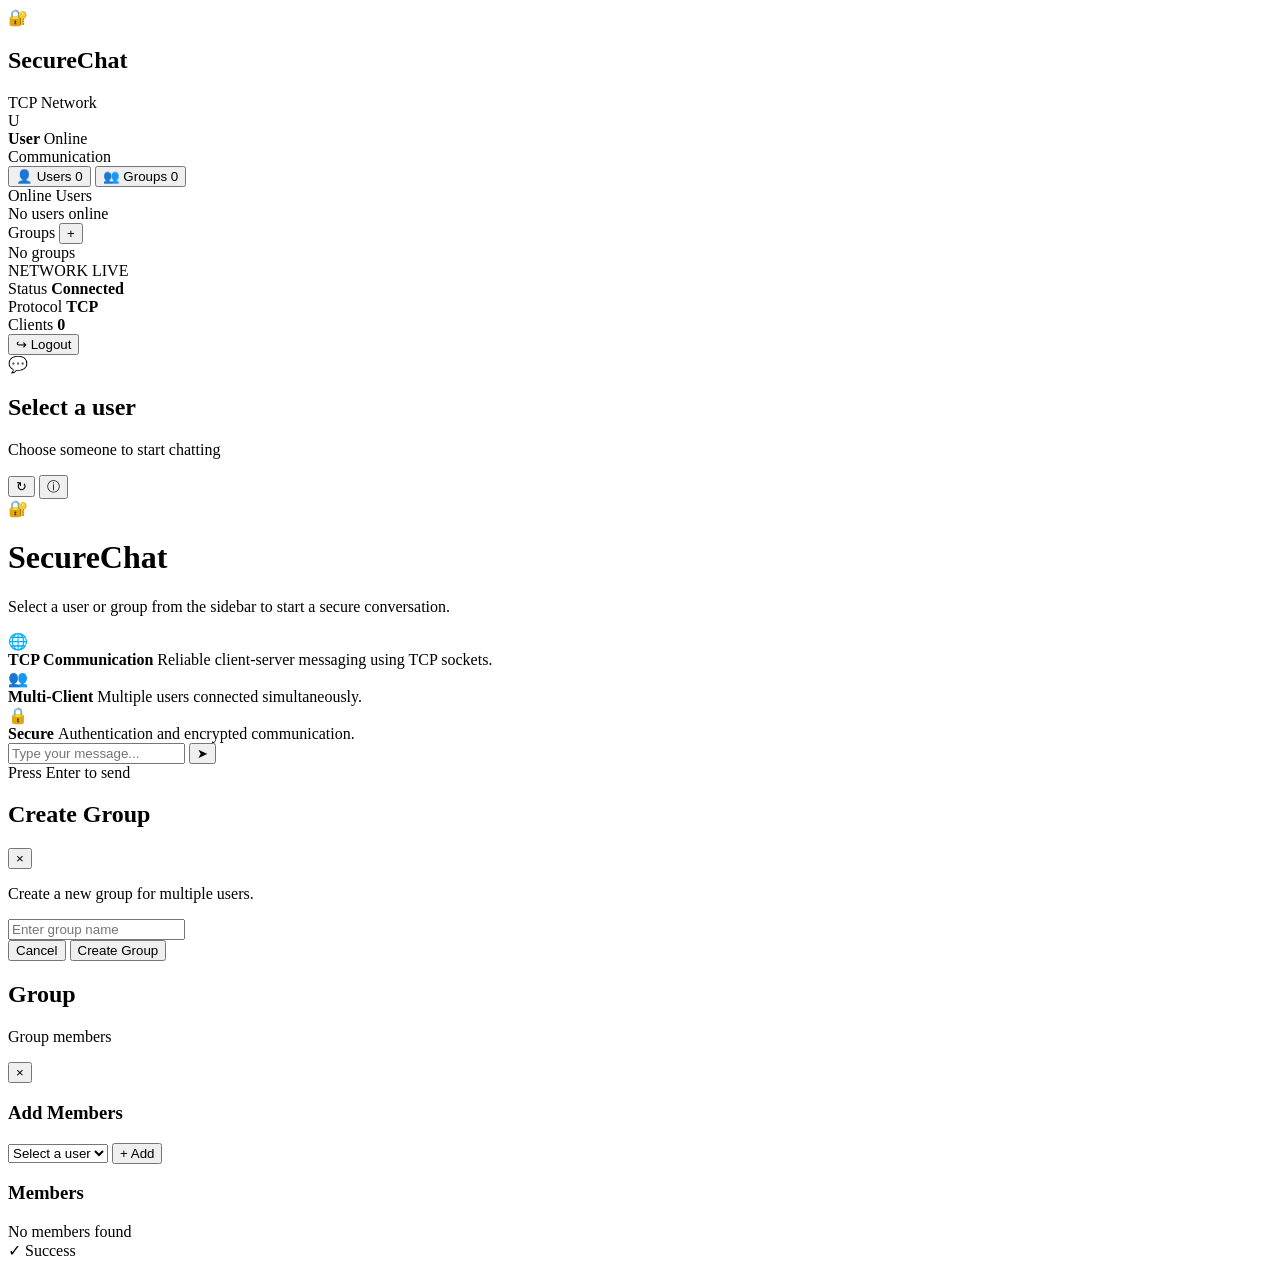
==== web/index.html @ 2694d411 "Updated project" ====
<!DOCTYPE html>
<html lang="en">

<head>
    <meta charset="UTF-8">

    <meta
        name="viewport"
        content="width=device-width, initial-scale=1.0">

    <title>SecureChat</title>

    <link
        rel="stylesheet"
        href="/static/style.css">

    <script src="https://cdn.socket.io/4.7.5/socket.io.min.js"></script>
</head>

<body class="chat-page">

<div class="app">

    <!-- =====================================================
         SIDEBAR
         ===================================================== -->

    <aside class="sidebar">

        <!-- BRAND -->

        <div class="sidebar-brand">

            <div class="brand-icon small">
                🔐
            </div>

            <div>

                <h2>
                    SecureChat
                </h2>

                <span>
                    TCP Network
                </span>

            </div>

        </div>


        <!-- CURRENT USER -->

        <div class="current-user">

            <div
                class="avatar"
                id="myAvatar">
                U
            </div>

            <div class="user-info">

                <strong id="currentUsername">
                    User
                </strong>

                <span class="online-status">

                    <i></i>

                    Online

                </span>

            </div>

        </div>


        <!-- NAVIGATION -->

        <div class="sidebar-section">

            <div class="section-title">
                Communication
            </div>


            <button
                class="sidebar-item active"
                type="button"
                onclick="showUsers()">

                <span>
                    👤
                </span>

                <span>
                    Users
                </span>

                <span
                    id="onlineCount"
                    class="count">
                    0
                </span>

            </button>


            <button
                class="sidebar-item"
                type="button"
                onclick="showGroups()">

                <span>
                    👥
                </span>

                <span>
                    Groups
                </span>

                <span
                    id="groupCount"
                    class="count">
                    0
                </span>

            </button>

        </div>


        <!-- =====================================================
             USERS
             ===================================================== -->

        <div
            id="usersPanel"
            class="sidebar-list">

            <div class="list-heading">
                Online Users
            </div>

            <div id="usersList">

                <div class="empty-list">
                    No users online
                </div>

            </div>

        </div>


        <!-- =====================================================
             GROUPS
             ===================================================== -->

        <div
            id="groupsPanel"
            class="sidebar-list hidden">

            <div class="list-heading">

                <span>
                    Groups
                </span>

                <button
                    class="add-btn"
                    type="button"
                    onclick="openCreateGroup()">

                    +

                </button>

            </div>


            <div id="groupsList">

                <div class="empty-list">
                    No groups
                </div>

            </div>

        </div>


        <!-- =====================================================
             NETWORK
             ===================================================== -->

        <div class="network-card">

            <div class="network-header">

                <span>
                    NETWORK
                </span>

                <span class="network-live">
                    LIVE
                </span>

            </div>


            <div class="network-row">

                <span>
                    Status
                </span>

                <strong id="networkStatus">
                    Connected
                </strong>

            </div>


            <div class="network-row">

                <span>
                    Protocol
                </span>

                <strong>
                    TCP
                </strong>

            </div>


            <div class="network-row">

                <span>
                    Clients
                </span>

                <strong id="networkClients">
                    0
                </strong>

            </div>

        </div>


        <!-- LOGOUT -->

        <button
            class="logout-btn"
            type="button"
            onclick="logout()">

            <span>
                ↪
            </span>

            Logout

        </button>

    </aside>


    <!-- =====================================================
         MAIN CHAT AREA
         ===================================================== -->

    <main class="main">


        <!-- =================================================
             CHAT HEADER
             ================================================= -->

        <header class="chat-header">

            <div
                id="chatHeader"
                class="chat-header-info">

                <div class="chat-avatar">
                    💬
                </div>

                <div>

                    <h2 id="chatTitle">
                        Select a user
                    </h2>

                    <p id="chatSubtitle">
                        Choose someone to start chatting
                    </p>

                </div>

            </div>


            <div class="header-actions">

                <!-- REFRESH -->

                <button
                    class="icon-btn"
                    type="button"
                    title="Refresh"
                    onclick="refreshData()">

                    ↻

                </button>


                <!-- GROUP INFO -->

                <button
                    id="groupInfoBtn"
                    class="icon-btn hidden"
                    type="button"
                    title="Group information"
                    onclick="openGroupInfo()">

                    ⓘ

                </button>

            </div>

        </header>


        <!-- =================================================
             WELCOME SCREEN
             ================================================= -->

        <div
            id="welcomeScreen"
            class="welcome-screen">

            <div class="welcome-icon">
                🔐
            </div>


            <h1>
                SecureChat
            </h1>


            <p>
                Select a user or group from the sidebar
                to start a secure conversation.
            </p>


            <div class="feature-cards">


                <!-- TCP -->

                <div class="feature-card">

                    <div>
                        🌐
                    </div>

                    <strong>
                        TCP Communication
                    </strong>

                    <span>
                        Reliable client-server messaging
                        using TCP sockets.
                    </span>

                </div>


                <!-- MULTI CLIENT -->

                <div class="feature-card">

                    <div>
                        👥
                    </div>

                    <strong>
                        Multi-Client
                    </strong>

                    <span>
                        Multiple users connected
                        simultaneously.
                    </span>

                </div>


                <!-- SECURITY -->

                <div class="feature-card">

                    <div>
                        🔒
                    </div>

                    <strong>
                        Secure
                    </strong>

                    <span>
                        Authentication and encrypted
                        communication.
                    </span>

                </div>

            </div>

        </div>


        <!-- =================================================
             MESSAGES
             ================================================= -->

        <div
            id="messagesContainer"
            class="messages-container hidden">

            <div id="messages">
            </div>

        </div>


        <!-- =================================================
             MESSAGE INPUT
             ================================================= -->

        <div
            id="messageArea"
            class="message-area hidden">

            <div class="message-input-wrapper">

                <input
                    type="text"
                    id="messageInput"
                    placeholder="Type your message..."
                    autocomplete="off"
                    onkeydown="handleMessageKey(event)">


                <button
                    class="send-btn"
                    type="button"
                    onclick="sendMessage()">

                    ➤

                </button>

            </div>


            <div class="input-hint">
                Press Enter to send
            </div>

        </div>

    </main>

</div>


<!-- =========================================================
     CREATE GROUP MODAL
     ========================================================= -->

<div
    id="createGroupModal"
    class="modal hidden">

    <div class="modal-card">


        <div class="modal-header">

            <h2>
                Create Group
            </h2>

            <button
                type="button"
                onclick="closeCreateGroup()">

                ×

            </button>

        </div>


        <p>
            Create a new group for multiple users.
        </p>


        <input
            id="groupNameInput"
            type="text"
            placeholder="Enter group name"
            autocomplete="off">


        <div class="modal-actions">


            <button
                class="secondary-btn"
                type="button"
                onclick="closeCreateGroup()">

                Cancel

            </button>


            <button
                class="primary-btn"
                type="button"
                onclick="createGroup()">

                Create Group

            </button>

        </div>

    </div>

</div>


<!-- =========================================================
     GROUP INFO MODAL
     ========================================================= -->

<div
    id="groupInfoModal"
    class="modal hidden">

    <div class="modal-card group-info-card">


        <!-- HEADER -->

        <div class="modal-header">

            <div>

                <h2 id="infoGroupName">
                    Group
                </h2>

                <p id="infoGroupMeta">
                    Group members
                </p>

            </div>


            <button
                type="button"
                onclick="closeGroupInfo()">

                ×

            </button>

        </div>


        <!-- =================================================
             ADD MEMBERS
             ================================================= -->

        <div class="add-member-section">

            <h3>
                Add Members
            </h3>


            <div class="member-actions">

                <select id="addMemberSelect">

                    <option value="">
                        Select a user
                    </option>

                </select>


                <button
                    class="primary-btn"
                    type="button"
                    onclick="addSelectedMember()">

                    + Add

                </button>

            </div>

        </div>


        <!-- =================================================
             MEMBERS
             ================================================= -->

        <div class="members-section">

            <h3>
                Members
            </h3>


            <div
                id="groupMembersList"
                class="members-list">

                <div class="empty-list">
                    No members found
                </div>

            </div>

        </div>

    </div>

</div>


<!-- =========================================================
     TOAST
     ========================================================= -->

<div
    id="toast"
    class="toast">

    <span id="toastIcon">
        ✓
    </span>

    <span id="toastMessage">
        Success
    </span>

</div>


<!-- =========================================================
     SCRIPT
     ========================================================= -->

<script src="/static/script.js"></script>

</body>

</html>
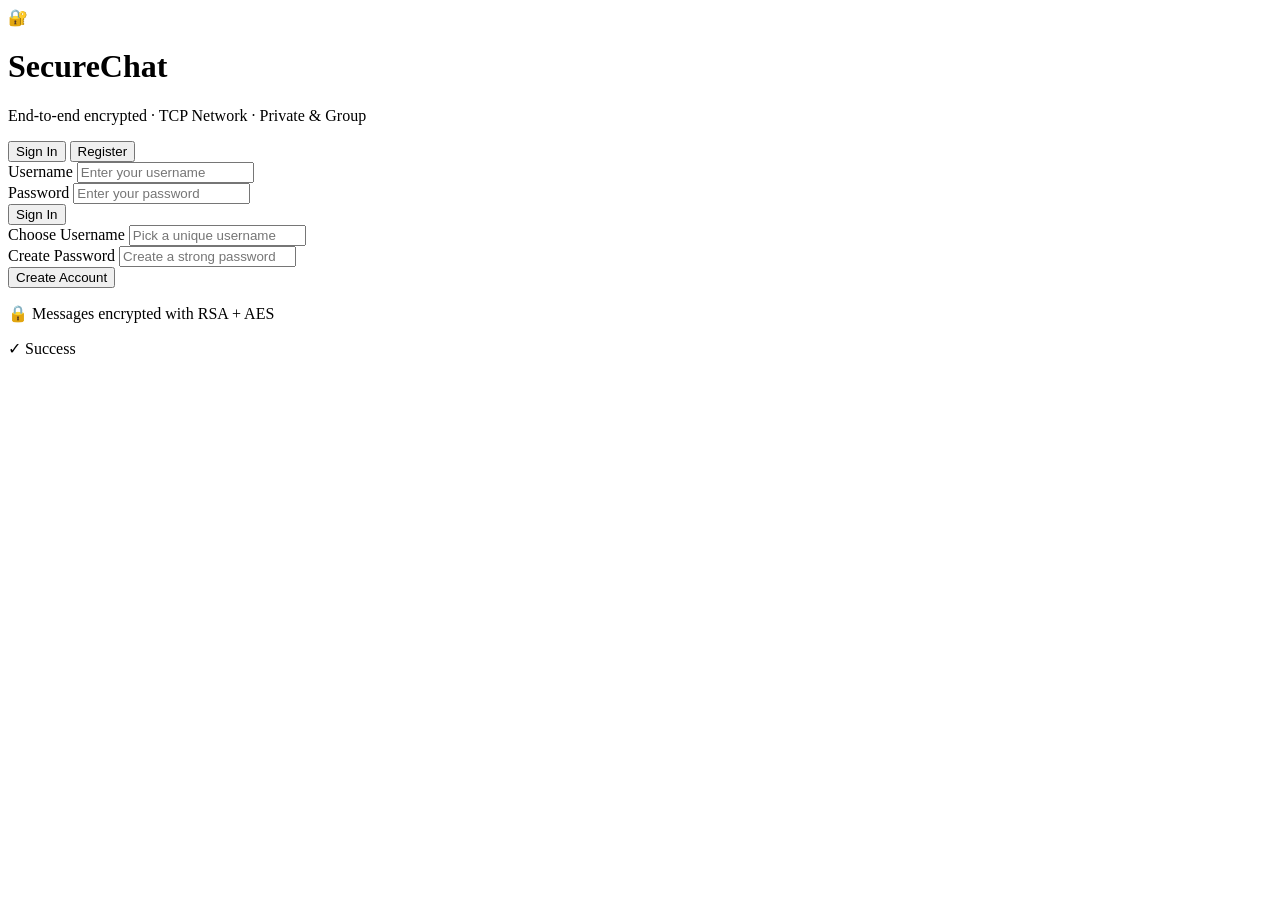
==== commit bb3f8bbe: "Update SecureChat frontend" ====
--- a/web/index.html
+++ b/web/index.html
@@ -2,688 +2,121 @@
 <html lang="en">
 
 <head>
-    <meta charset="UTF-8">
-
-    <meta
-        name="viewport"
-        content="width=device-width, initial-scale=1.0">
-
-    <title>SecureChat</title>
-
-    <link
-        rel="stylesheet"
-        href="/static/style.css">
-
-    <script src="https://cdn.socket.io/4.7.5/socket.io.min.js"></script>
+  <meta charset="UTF-8">
+  <meta name="viewport" content="width=device-width, initial-scale=1.0">
+  <meta name="description"
+    content="SecureChat – End-to-end encrypted private and group messaging over TCP.">
+  <title>SecureChat – Secure Messaging</title>
+  <link rel="stylesheet" href="/static/style.css">
+  <script src="https://cdn.socket.io/4.7.5/socket.io.min.js"></script>
 </head>
 
-<body class="chat-page">
+<body class="login-page">
 
-<div class="app">
+  <div class="auth-container">
 
-    <!-- =====================================================
-         SIDEBAR
-         ===================================================== -->
+    <!-- ── Brand ─────────────────────────────────────── -->
+    <div class="auth-brand">
+      <div class="auth-brand-icon">🔐</div>
+      <h1>SecureChat</h1>
+      <p>End-to-end encrypted · TCP Network · Private &amp; Group</p>
+    </div>
 
-    <aside class="sidebar">
+    <!-- ── Auth Card ──────────────────────────────────── -->
+    <div class="auth-card">
 
-        <!-- BRAND -->
+      <!-- Tabs -->
+      <div class="auth-tabs">
+        <button id="loginTab" class="tab-btn active" type="button"
+          onclick="showLogin()">Sign In</button>
+        <button id="registerTab" class="tab-btn" type="button"
+          onclick="showRegister()">Register</button>
+      </div>
 
-        <div class="sidebar-brand">
+      <!-- ── Login Form ──────────────────────────────── -->
+      <form id="loginForm" class="auth-form"
+        onsubmit="event.preventDefault(); login();">
 
-            <div class="brand-icon small">
-                🔐
-            </div>
-
-            <div>
-
-                <h2>
-                    SecureChat
-                </h2>
-
-                <span>
-                    TCP Network
-                </span>
-
-            </div>
-
+        <div class="field-group">
+          <label for="loginUsername">Username</label>
+          <input
+            type="text"
+            id="loginUsername"
+            placeholder="Enter your username"
+            autocomplete="username"
+            spellcheck="false"
+            required>
         </div>
 
-
-        <!-- CURRENT USER -->
-
-        <div class="current-user">
-
-            <div
-                class="avatar"
-                id="myAvatar">
-                U
-            </div>
-
-            <div class="user-info">
-
-                <strong id="currentUsername">
-                    User
-                </strong>
-
-                <span class="online-status">
-
-                    <i></i>
-
-                    Online
-
-                </span>
-
-            </div>
-
+        <div class="field-group">
+          <label for="loginPassword">Password</label>
+          <input
+            type="password"
+            id="loginPassword"
+            placeholder="Enter your password"
+            autocomplete="current-password"
+            required>
         </div>
 
+        <div id="loginMessage" class="auth-message"></div>
 
-        <!-- NAVIGATION -->
+        <button id="loginButton" class="auth-submit" type="submit">
+          Sign In
+        </button>
 
-        <div class="sidebar-section">
+      </form>
 
-            <div class="section-title">
-                Communication
-            </div>
+      <!-- ── Register Form ───────────────────────────── -->
+      <form id="registerForm" class="auth-form hidden"
+        onsubmit="event.preventDefault(); registerUser();">
+
+        <div class="field-group">
+          <label for="registerUsername">Choose Username</label>
+          <input
+            type="text"
+            id="registerUsername"
+            placeholder="Pick a unique username"
+            autocomplete="username"
+            spellcheck="false"
+            required>
+        </div>
+
+        <div class="field-group">
+          <label for="registerPassword">Create Password</label>
+          <input
+            type="password"
+            id="registerPassword"
+            placeholder="Create a strong password"
+            autocomplete="new-password"
+            required>
+        </div>
+
+        <div id="registerMessage" class="auth-message"></div>
+
+        <button id="registerButton" class="auth-submit" type="submit">
+          Create Account
+        </button>
+
+      </form>
+
+    </div><!-- /.auth-card -->
+
+    <!-- ── Footer note ────────────────────────────────── -->
+    <p class="auth-footer">
+      <span class="lock-icon">🔒</span>
+      Messages encrypted with RSA + AES
+    </p>
+
+  </div><!-- /.auth-container -->
 
 
-            <button
-                class="sidebar-item active"
-                type="button"
-                onclick="showUsers()">
+  <!-- ── Toast ──────────────────────────────────────────── -->
+  <div id="toast" class="toast">
+    <span id="toastIcon">✓</span>
+    <span id="toastMessage">Success</span>
+  </div>
 
-                <span>
-                    👤
-                </span>
-
-                <span>
-                    Users
-                </span>
-
-                <span
-                    id="onlineCount"
-                    class="count">
-                    0
-                </span>
-
-            </button>
-
-
-            <button
-                class="sidebar-item"
-                type="button"
-                onclick="showGroups()">
-
-                <span>
-                    👥
-                </span>
-
-                <span>
-                    Groups
-                </span>
-
-                <span
-                    id="groupCount"
-                    class="count">
-                    0
-                </span>
-
-            </button>
-
-        </div>
-
-
-        <!-- =====================================================
-             USERS
-             ===================================================== -->
-
-        <div
-            id="usersPanel"
-            class="sidebar-list">
-
-            <div class="list-heading">
-                Online Users
-            </div>
-
-            <div id="usersList">
-
-                <div class="empty-list">
-                    No users online
-                </div>
-
-            </div>
-
-        </div>
-
-
-        <!-- =====================================================
-             GROUPS
-             ===================================================== -->
-
-        <div
-            id="groupsPanel"
-            class="sidebar-list hidden">
-
-            <div class="list-heading">
-
-                <span>
-                    Groups
-                </span>
-
-                <button
-                    class="add-btn"
-                    type="button"
-                    onclick="openCreateGroup()">
-
-                    +
-
-                </button>
-
-            </div>
-
-
-            <div id="groupsList">
-
-                <div class="empty-list">
-                    No groups
-                </div>
-
-            </div>
-
-        </div>
-
-
-        <!-- =====================================================
-             NETWORK
-             ===================================================== -->
-
-        <div class="network-card">
-
-            <div class="network-header">
-
-                <span>
-                    NETWORK
-                </span>
-
-                <span class="network-live">
-                    LIVE
-                </span>
-
-            </div>
-
-
-            <div class="network-row">
-
-                <span>
-                    Status
-                </span>
-
-                <strong id="networkStatus">
-                    Connected
-                </strong>
-
-            </div>
-
-
-            <div class="network-row">
-
-                <span>
-                    Protocol
-                </span>
-
-                <strong>
-                    TCP
-                </strong>
-
-            </div>
-
-
-            <div class="network-row">
-
-                <span>
-                    Clients
-                </span>
-
-                <strong id="networkClients">
-                    0
-                </strong>
-
-            </div>
-
-        </div>
-
-
-        <!-- LOGOUT -->
-
-        <button
-            class="logout-btn"
-            type="button"
-            onclick="logout()">
-
-            <span>
-                ↪
-            </span>
-
-            Logout
-
-        </button>
-
-    </aside>
-
-
-    <!-- =====================================================
-         MAIN CHAT AREA
-         ===================================================== -->
-
-    <main class="main">
-
-
-        <!-- =================================================
-             CHAT HEADER
-             ================================================= -->
-
-        <header class="chat-header">
-
-            <div
-                id="chatHeader"
-                class="chat-header-info">
-
-                <div class="chat-avatar">
-                    💬
-                </div>
-
-                <div>
-
-                    <h2 id="chatTitle">
-                        Select a user
-                    </h2>
-
-                    <p id="chatSubtitle">
-                        Choose someone to start chatting
-                    </p>
-
-                </div>
-
-            </div>
-
-
-            <div class="header-actions">
-
-                <!-- REFRESH -->
-
-                <button
-                    class="icon-btn"
-                    type="button"
-                    title="Refresh"
-                    onclick="refreshData()">
-
-                    ↻
-
-                </button>
-
-
-                <!-- GROUP INFO -->
-
-                <button
-                    id="groupInfoBtn"
-                    class="icon-btn hidden"
-                    type="button"
-                    title="Group information"
-                    onclick="openGroupInfo()">
-
-                    ⓘ
-
-                </button>
-
-            </div>
-
-        </header>
-
-
-        <!-- =================================================
-             WELCOME SCREEN
-             ================================================= -->
-
-        <div
-            id="welcomeScreen"
-            class="welcome-screen">
-
-            <div class="welcome-icon">
-                🔐
-            </div>
-
-
-            <h1>
-                SecureChat
-            </h1>
-
-
-            <p>
-                Select a user or group from the sidebar
-                to start a secure conversation.
-            </p>
-
-
-            <div class="feature-cards">
-
-
-                <!-- TCP -->
-
-                <div class="feature-card">
-
-                    <div>
-                        🌐
-                    </div>
-
-                    <strong>
-                        TCP Communication
-                    </strong>
-
-                    <span>
-                        Reliable client-server messaging
-                        using TCP sockets.
-                    </span>
-
-                </div>
-
-
-                <!-- MULTI CLIENT -->
-
-                <div class="feature-card">
-
-                    <div>
-                        👥
-                    </div>
-
-                    <strong>
-                        Multi-Client
-                    </strong>
-
-                    <span>
-                        Multiple users connected
-                        simultaneously.
-                    </span>
-
-                </div>
-
-
-                <!-- SECURITY -->
-
-                <div class="feature-card">
-
-                    <div>
-                        🔒
-                    </div>
-
-                    <strong>
-                        Secure
-                    </strong>
-
-                    <span>
-                        Authentication and encrypted
-                        communication.
-                    </span>
-
-                </div>
-
-            </div>
-
-        </div>
-
-
-        <!-- =================================================
-             MESSAGES
-             ================================================= -->
-
-        <div
-            id="messagesContainer"
-            class="messages-container hidden">
-
-            <div id="messages">
-            </div>
-
-        </div>
-
-
-        <!-- =================================================
-             MESSAGE INPUT
-             ================================================= -->
-
-        <div
-            id="messageArea"
-            class="message-area hidden">
-
-            <div class="message-input-wrapper">
-
-                <input
-                    type="text"
-                    id="messageInput"
-                    placeholder="Type your message..."
-                    autocomplete="off"
-                    onkeydown="handleMessageKey(event)">
-
-
-                <button
-                    class="send-btn"
-                    type="button"
-                    onclick="sendMessage()">
-
-                    ➤
-
-                </button>
-
-            </div>
-
-
-            <div class="input-hint">
-                Press Enter to send
-            </div>
-
-        </div>
-
-    </main>
-
-</div>
-
-
-<!-- =========================================================
-     CREATE GROUP MODAL
-     ========================================================= -->
-
-<div
-    id="createGroupModal"
-    class="modal hidden">
-
-    <div class="modal-card">
-
-
-        <div class="modal-header">
-
-            <h2>
-                Create Group
-            </h2>
-
-            <button
-                type="button"
-                onclick="closeCreateGroup()">
-
-                ×
-
-            </button>
-
-        </div>
-
-
-        <p>
-            Create a new group for multiple users.
-        </p>
-
-
-        <input
-            id="groupNameInput"
-            type="text"
-            placeholder="Enter group name"
-            autocomplete="off">
-
-
-        <div class="modal-actions">
-
-
-            <button
-                class="secondary-btn"
-                type="button"
-                onclick="closeCreateGroup()">
-
-                Cancel
-
-            </button>
-
-
-            <button
-                class="primary-btn"
-                type="button"
-                onclick="createGroup()">
-
-                Create Group
-
-            </button>
-
-        </div>
-
-    </div>
-
-</div>
-
-
-<!-- =========================================================
-     GROUP INFO MODAL
-     ========================================================= -->
-
-<div
-    id="groupInfoModal"
-    class="modal hidden">
-
-    <div class="modal-card group-info-card">
-
-
-        <!-- HEADER -->
-
-        <div class="modal-header">
-
-            <div>
-
-                <h2 id="infoGroupName">
-                    Group
-                </h2>
-
-                <p id="infoGroupMeta">
-                    Group members
-                </p>
-
-            </div>
-
-
-            <button
-                type="button"
-                onclick="closeGroupInfo()">
-
-                ×
-
-            </button>
-
-        </div>
-
-
-        <!-- =================================================
-             ADD MEMBERS
-             ================================================= -->
-
-        <div class="add-member-section">
-
-            <h3>
-                Add Members
-            </h3>
-
-
-            <div class="member-actions">
-
-                <select id="addMemberSelect">
-
-                    <option value="">
-                        Select a user
-                    </option>
-
-                </select>
-
-
-                <button
-                    class="primary-btn"
-                    type="button"
-                    onclick="addSelectedMember()">
-
-                    + Add
-
-                </button>
-
-            </div>
-
-        </div>
-
-
-        <!-- =================================================
-             MEMBERS
-             ================================================= -->
-
-        <div class="members-section">
-
-            <h3>
-                Members
-            </h3>
-
-
-            <div
-                id="groupMembersList"
-                class="members-list">
-
-                <div class="empty-list">
-                    No members found
-                </div>
-
-            </div>
-
-        </div>
-
-    </div>
-
-</div>
-
-
-<!-- =========================================================
-     TOAST
-     ========================================================= -->
-
-<div
-    id="toast"
-    class="toast">
-
-    <span id="toastIcon">
-        ✓
-    </span>
-
-    <span id="toastMessage">
-        Success
-    </span>
-
-</div>
-
-
-<!-- =========================================================
-     SCRIPT
-     ========================================================= -->
-
-<script src="/static/script.js"></script>
-
+  <script src="/static/script.js"></script>
 </body>
 
 </html>
